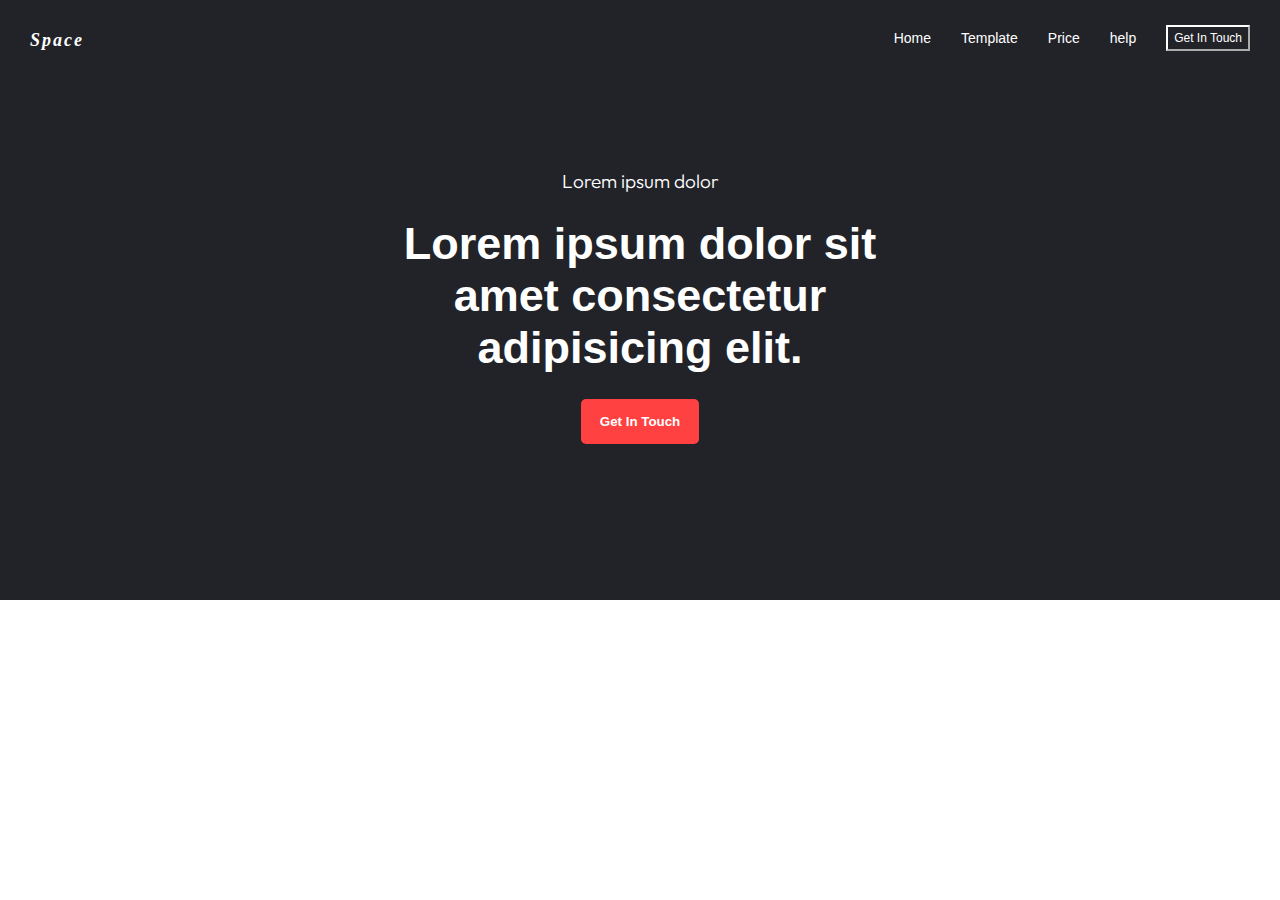
==== HTMl CSS Assingment 2/index.html @ c0932073 "hero-section" ====
<!DOCTYPE html>
<html lang="en">
<head>
    <meta charset="UTF-8">
    <meta name="viewport" content="width=device-width, initial-scale=1.0">
    <title>Home</title>
    <link rel="stylesheet" href="style.css">
    <style>
        @import url('https://fonts.googleapis.com/css2?family=Macondo&family=Martel+Sans:wght@200;300;400;600;700;800;900&family=Outfit:wght@100..900&family=Prata&display=swap');
        </style>
</head>
<body>
    
    <div class="main-container">
        <nav class="navbar">
            <div class="nav-left">Space</div>
            <div class="nav-items">
                <p>Home</p>
                <p>Template</p>
                <p>Price</p>
                <p>help</p>
                
                <button>Get In Touch</button>
            
            </div>
        </nav>
        <div class="hero-main">
            <div class="hero-sub">
            <p>Lorem ipsum dolor</p>
            <h1>Lorem ipsum dolor sit amet consectetur adipisicing elit.</h1>
            <button>Get In Touch</button>
        </div>
        </div>
    </div>

</body>
</html>
---- HTMl CSS Assingment 2/style.css ----
@import url('https://fonts.googleapis.com/css2?family=Macondo&family=Martel+Sans:wght@200;300;400;600;700;800;900&family=Outfit:wght@100..900&family=Prata&display=swap');


*{
    padding: 0;
    margin: 0%;
    box-sizing: border-box;
}
body{
    font-family: 'Outfit', sans-serif;
}
.main-container{
    width: 100%;
    height: 600px;
    background-color: #222329;
}
.navbar{
    display: flex;
    justify-content: space-between;
    padding: 30px 30px;
}
.nav-left{
    font-family: Martel Sans sans-serif;
    color: white;
    font-size: 18px;
    font-style:italic ;
    letter-spacing: 2px;
    font-weight: 600;
}
.nav-items{
    font-family: Arial, Helvetica, sans-serif;
    display: flex;
    gap: 30px;
}
.nav-items p{
    color: #fff;
    font-size: 14px;
    cursor: pointer;
}
.nav-items button{
    padding: 1px 6px;
    margin-top: -5px;
    font-size: 12px;
    background-color: #222329;
    border-color: white;
    color: white;
    cursor: pointer;
}

.hero-main{
    display: flex;
    justify-content: center;
    align-items: center;
    height: 75%;
}
.hero-sub{
    width: 40%;
    display: flex;
    flex-direction: column;
    gap: 25px;
    text-align: center;
}

.hero-sub p{
    color: white;
    font-size: 19px;
    font-weight: 300;
}
.hero-sub h1{
    color: #fff;
    font-family: Arial, Helvetica, sans-serif;
    font-size: 45px;
}
.hero-sub button{
    width: 23%;
    padding: 15px 0px;
    align-self: center;
    background-color: #ff4141;
    border: none;
    border-radius: 5px;
    color: white;
    font-weight: 600;
    cursor: pointer;
}
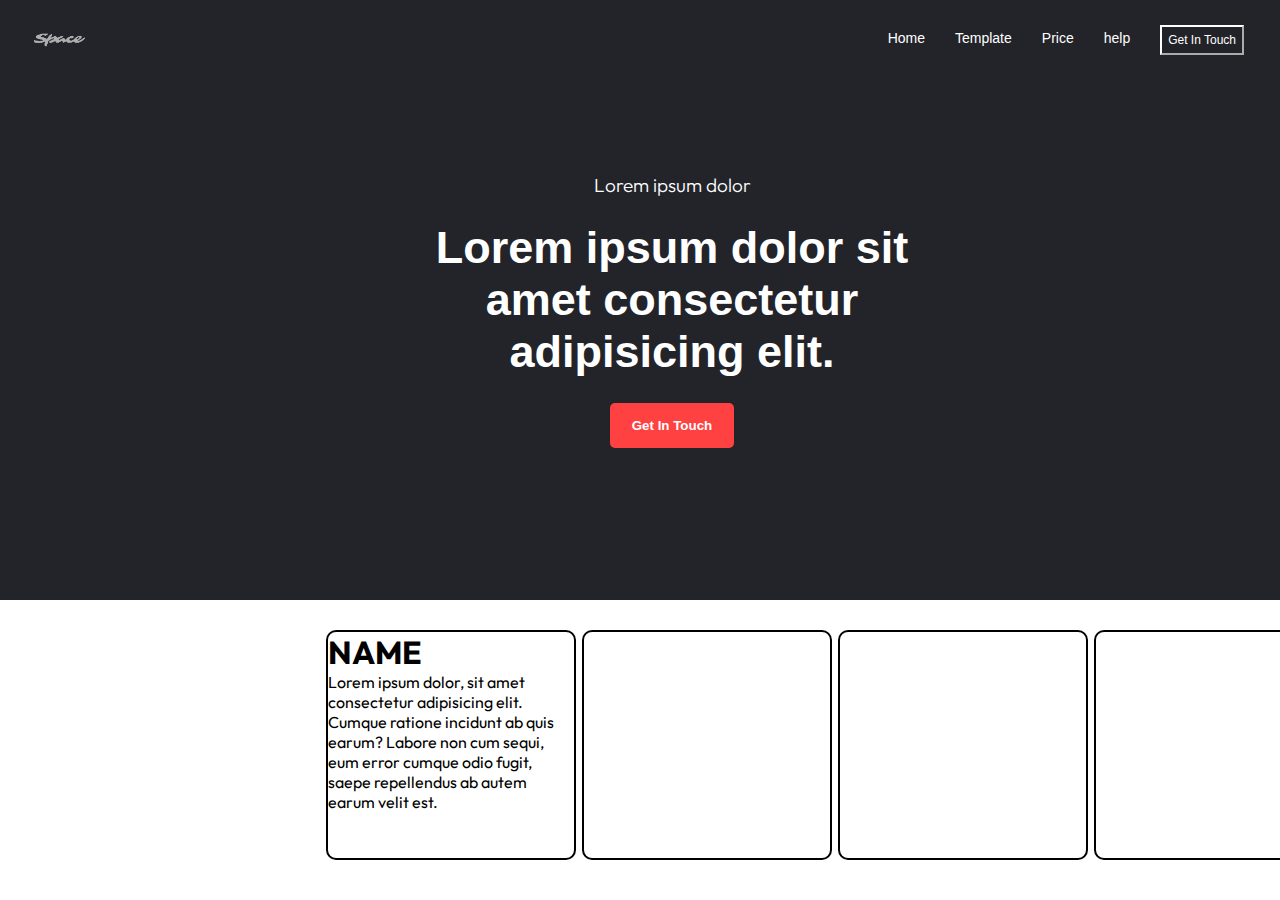
==== commit 7678a711: "hero-section" ====
--- a/HTMl CSS Assingment 2/index.html
+++ b/HTMl CSS Assingment 2/index.html
@@ -13,7 +13,7 @@
     
     <div class="main-container">
         <nav class="navbar">
-            <div class="nav-left">Space</div>
+            <div class="nav-left"><img src="./assests/Dark.png" alt="" height="80px" ></div>
             <div class="nav-items">
                 <p>Home</p>
                 <p>Template</p>
@@ -32,6 +32,14 @@
         </div>
         </div>
     </div>
-
+   <div class="main-card">
+    <div class="cards card-1">
+        <h1>NAME</h1>
+        <p>Lorem ipsum dolor, sit amet consectetur adipisicing elit. Cumque ratione incidunt ab quis earum? Labore non cum sequi, eum error cumque odio fugit, saepe repellendus ab autem earum velit est.</p>
+    </div>
+    <div class="cards card-2"></div>
+    <div class="cards card-3"></div>
+    <div class="cards card-4"></div>
+  </div>  
 </body>
 </html>--- a/HTMl CSS Assingment 2/style.css
+++ b/HTMl CSS Assingment 2/style.css
@@ -7,18 +7,27 @@
     margin: 0%;
     box-sizing: border-box;
 }
+
+:root{
+    --primary-color: #0e6fff;
+    --secondary-color: #ffc928;
+    --dark-color:#23242a;
+    --pastel-color:#d1dce5;
+    --light-color:#ffffff;
+
+}
+
 body{
     font-family: 'Outfit', sans-serif;
 }
 .main-container{
-    width: 100%;
+    width: 105%;
     height: 600px;
-    background-color: #222329;
+    background-color: var(--dark-color);
 }
 .navbar{
     display: flex;
     justify-content: space-between;
-    padding: 30px 30px;
 }
 .nav-left{
     font-family: Martel Sans sans-serif;
@@ -29,6 +38,7 @@
     font-weight: 600;
 }
 .nav-items{
+    padding: 30px 100px;
     font-family: Arial, Helvetica, sans-serif;
     display: flex;
     gap: 30px;
@@ -82,4 +92,46 @@
     color: white;
     font-weight: 600;
     cursor: pointer;
+}
+
+.main-card{
+    /* display: flex; */
+    /* justify-content: end; */
+    /* gap: 30px; */
+}
+
+.cards{
+
+
+    width: 250px;
+    height: 230px;
+    background-color: var(--light-color);
+    border: 2px solid black;
+    border-radius: 10px;
+}
+.card-1{
+    position: absolute;
+    top: 70%;
+    right: 55%;
+}
+.card-2{
+    position: absolute;
+    top: 70%;
+    right: 35%;
+}
+.card-3{
+    position: absolute;
+    top: 70%;
+    right: 15%;
+}
+.card-4{
+    position: absolute;
+    top: 70%;
+    right: -5%;
+}
+
+@media screen and (max-width: 1261px) {
+.card-1{
+    position: relative;
+}
 }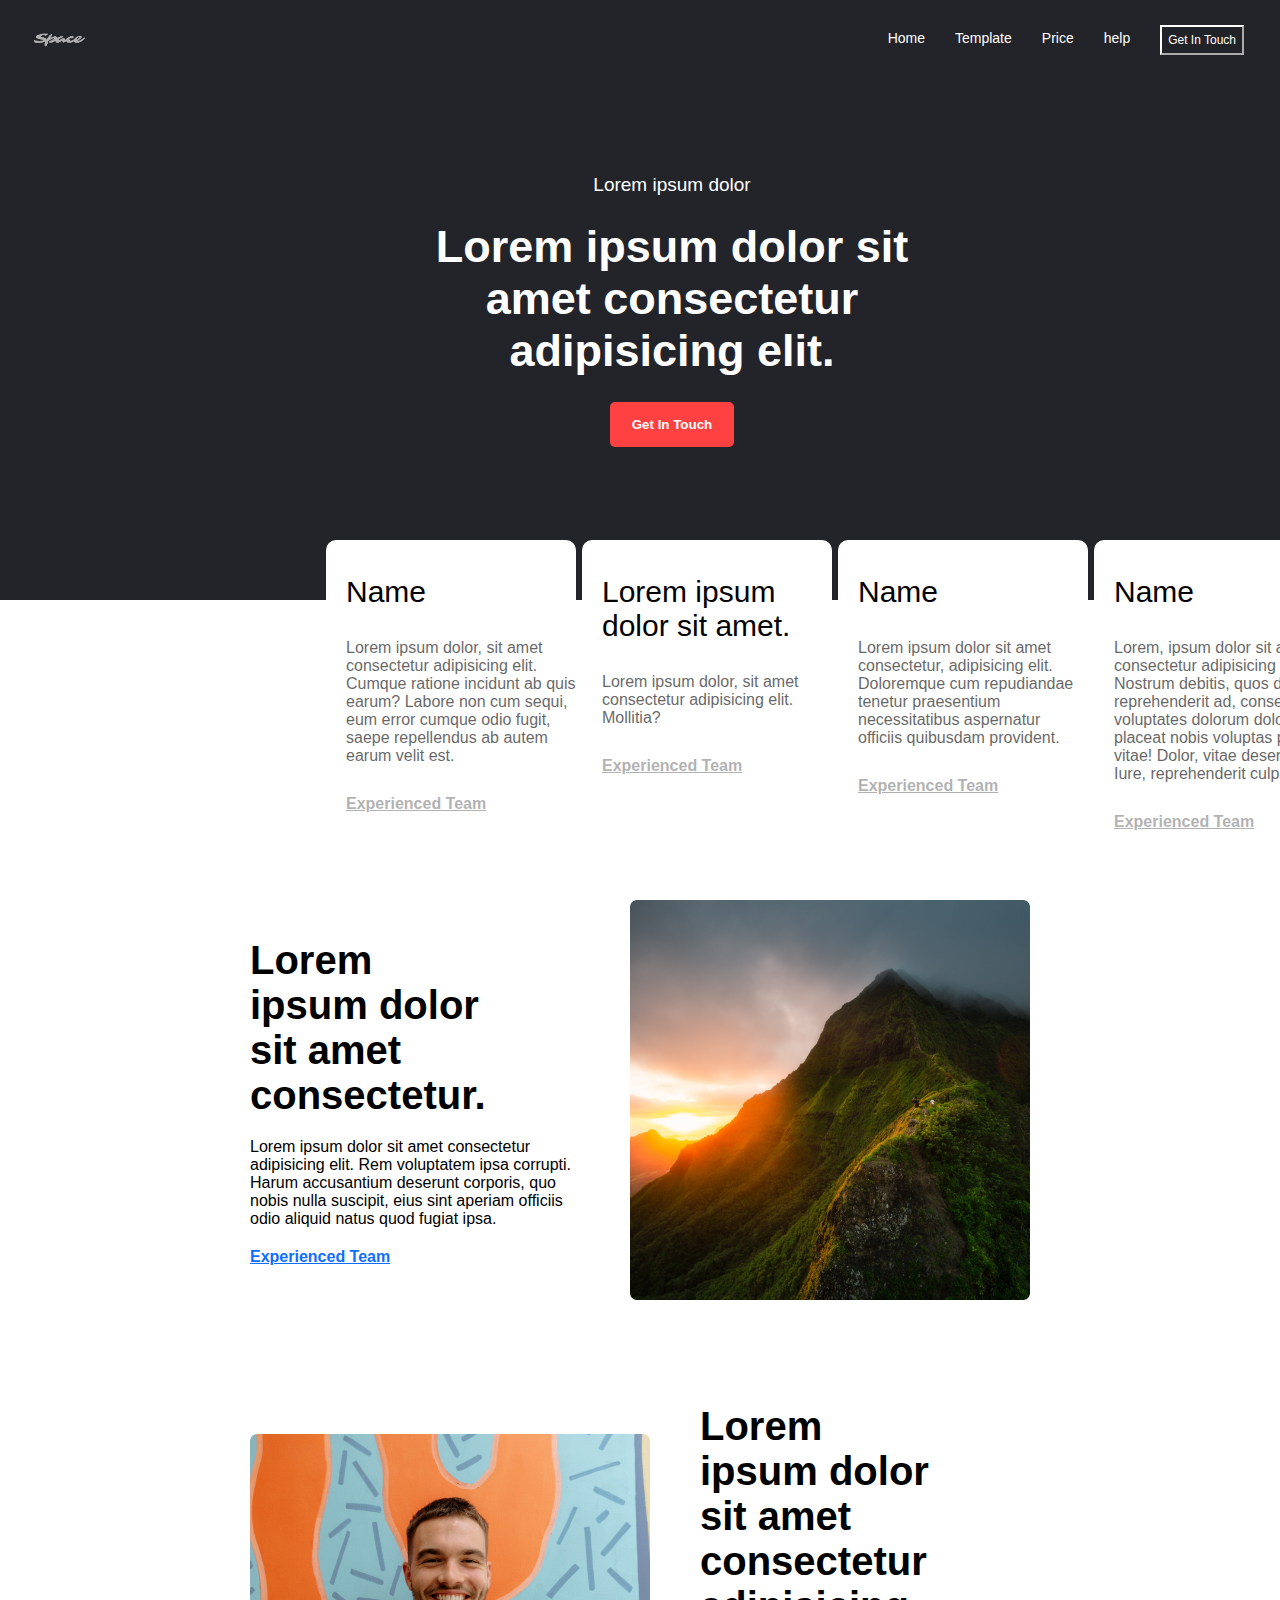
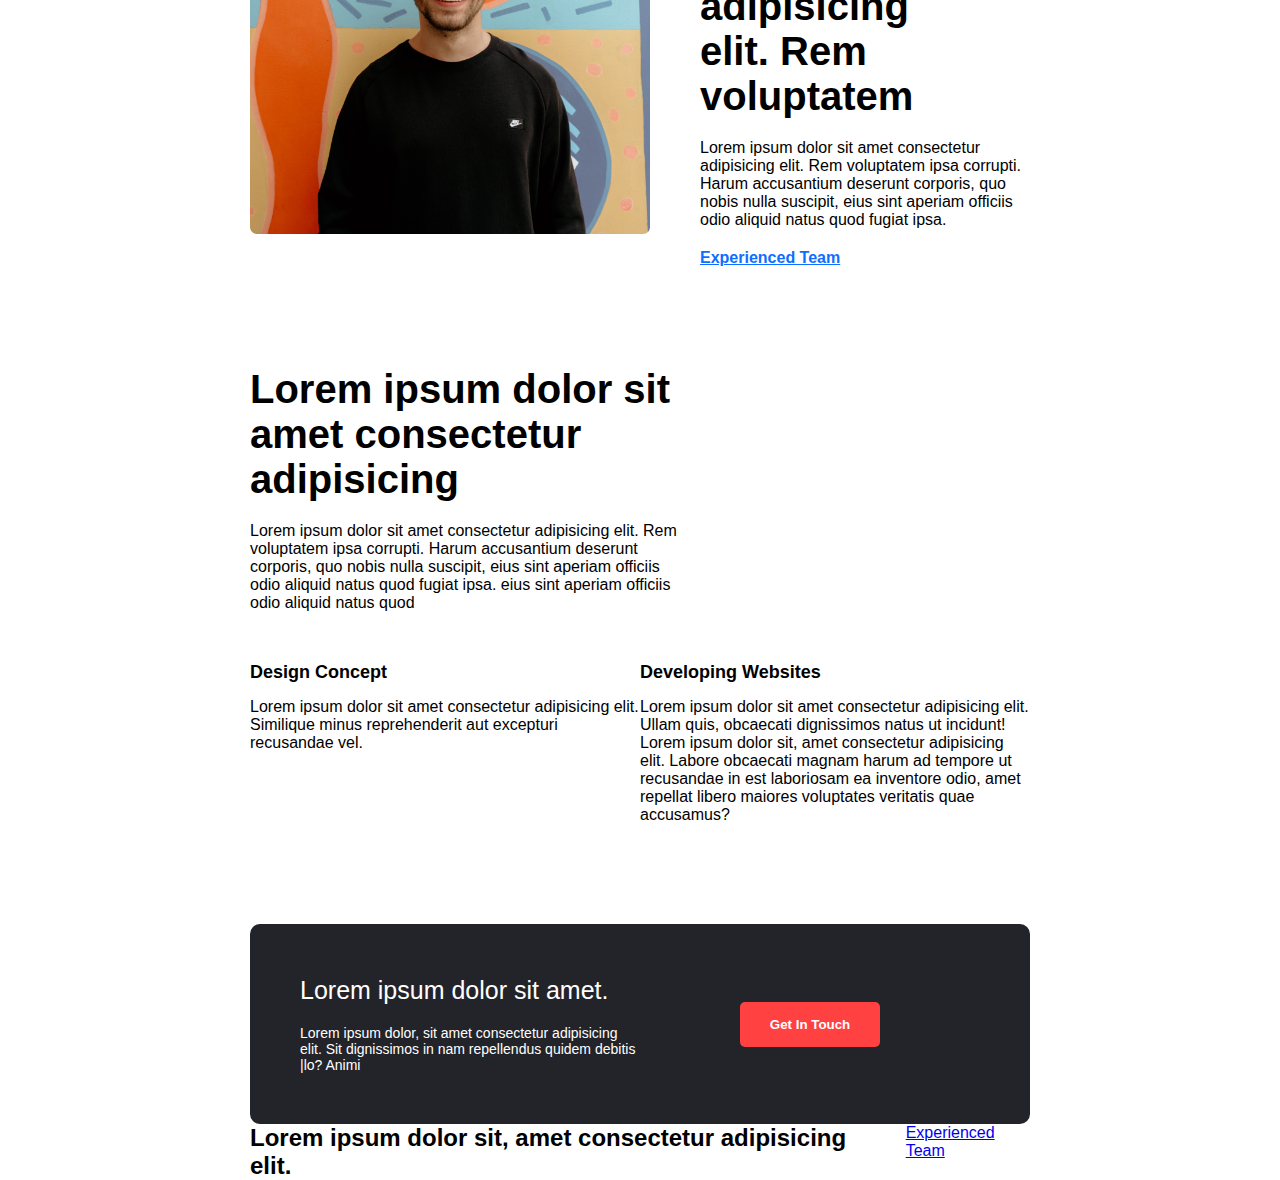
==== commit 9a57b3e2: "html css assingment 2" ====
--- a/HTMl CSS Assingment 2/index.html
+++ b/HTMl CSS Assingment 2/index.html
@@ -34,12 +34,83 @@
     </div>
    <div class="main-card">
     <div class="cards card-1">
-        <h1>NAME</h1>
+        <h2>Name</h2>
         <p>Lorem ipsum dolor, sit amet consectetur adipisicing elit. Cumque ratione incidunt ab quis earum? Labore non cum sequi, eum error cumque odio fugit, saepe repellendus ab autem earum velit est.</p>
+        <a href="#">Experienced Team</a>
     </div>
-    <div class="cards card-2"></div>
-    <div class="cards card-3"></div>
-    <div class="cards card-4"></div>
-  </div>  
+    <div class="cards card-2">
+        <h2>Lorem ipsum dolor sit amet.</h2>
+        <p>Lorem ipsum dolor, sit amet consectetur adipisicing elit. Mollitia?</p>
+        <a href="#">Experienced Team</a>
+    </div>
+    <div class="cards card-3">
+        <h2>Name</h2>
+        <p>Lorem ipsum dolor sit amet consectetur, adipisicing elit. Doloremque cum repudiandae tenetur praesentium necessitatibus aspernatur officiis quibusdam provident.</p>
+        <a href="#">Experienced Team</a>
+    </div>
+    <div class="cards card-4">
+        <h2>Name</h2>
+        <p>Lorem, ipsum dolor sit amet consectetur adipisicing elit. Nostrum debitis, quos ducimus reprehenderit ad, consequatur, voluptates dolorum dolor beatae placeat nobis voluptas porro vitae! Dolor, vitae deserunt! Iure, reprehenderit culpa.</p>
+        <a href="#">Experienced Team</a>
+    </div>
+</div>  
+
+<div class="mountain-sec">
+    <div class="mountain-left">
+        <h2>Lorem ipsum dolor sit amet consectetur.</h2>
+        <p>Lorem ipsum dolor sit amet consectetur adipisicing elit. Rem voluptatem ipsa corrupti. Harum accusantium deserunt corporis, quo nobis nulla suscipit, eius sint aperiam officiis odio aliquid natus quod fugiat ipsa.</p>
+        <a href="#">Experienced Team</a>
+        
+    </div>
+    <div class="mountain-right">
+        <img src="./assests/mountain.png" alt="" height="400px" width="400px">
+    </div>
+  </div>
+<div class="profile-sec">
+    <div class="profile-left">
+        <img src="./assests/men in black.png" alt="" height="400px" width="400px">
+        
+    </div>
+    <div class="profile-right">
+        <h2>Lorem ipsum dolor sit amet consectetur adipisicing elit. Rem voluptatem</h2>
+        <p>Lorem ipsum dolor sit amet consectetur adipisicing elit. Rem voluptatem ipsa corrupti. Harum accusantium deserunt corporis, quo nobis nulla suscipit, eius sint aperiam officiis odio aliquid natus quod fugiat ipsa.</p>
+        <a href="#">Experienced Team</a>
+    </div>
+  </div>
+<div class="text-sec">
+    <div class="text-left">
+        <h2>Lorem ipsum dolor sit amet consectetur adipisicing </h2>
+        <p>Lorem ipsum dolor sit amet consectetur adipisicing elit. Rem voluptatem ipsa corrupti. Harum accusantium deserunt corporis, quo nobis nulla suscipit, eius sint aperiam officiis odio aliquid natus quod fugiat ipsa. eius sint aperiam officiis odio aliquid natus quod</p>
+        
+    </div>
+    <div class="text-right">
+    </div>
+  </div>
+  <div class="design-sec">
+    <div class="design-left">
+        <h4>Design Concept</h4>
+        <p>Lorem ipsum dolor sit amet consectetur adipisicing elit. Similique minus reprehenderit aut excepturi recusandae vel.</p>
+
+    </div>
+    <div class="design-right">
+        <h4>Developing Websites</h4>
+        <p>Lorem ipsum dolor sit amet consectetur adipisicing elit. Ullam quis, obcaecati dignissimos natus ut incidunt! Lorem ipsum dolor sit, amet consectetur adipisicing elit. Labore obcaecati magnam harum ad tempore ut recusandae in est laboriosam ea inventore odio, amet repellat libero maiores voluptates veritatis quae accusamus?</p>
+    </div>
+  </div>
+  <div class="color-box">
+    <div class="sub-color">
+    <div class="color-left">
+        <h3>Lorem ipsum dolor sit amet.</h3>
+        <p>Lorem ipsum dolor, sit amet consectetur adipisicing elit. Sit dignissimos in nam repellendus quidem debitis |lo? Animi </p>
+    </div>
+    <div class="color-right">
+        <button>Get In Touch</button>
+    </div>
+</div>
+  </div>
+  <div class="after-box">
+    <h2>Lorem ipsum dolor sit, amet consectetur adipisicing elit.</h2>
+    <a href="#">Experienced Team</a>
+  </div>
 </body>
 </html>--- a/HTMl CSS Assingment 2/style.css
+++ b/HTMl CSS Assingment 2/style.css
@@ -9,16 +9,17 @@
 }
 
 :root{
-    --primary-color: #0e6fff;
+    --primary-color: #0e6eff;
     --secondary-color: #ffc928;
     --dark-color:#23242a;
     --pastel-color:#d1dce5;
     --light-color:#ffffff;
+    
 
 }
 
 body{
-    font-family: 'Outfit', sans-serif;
+    font-family: 'arial', sans-serif;
 }
 .main-container{
     width: 105%;
@@ -95,43 +96,207 @@
 }
 
 .main-card{
-    /* display: flex; */
-    /* justify-content: end; */
-    /* gap: 30px; */
+    height: 300px;
+
+    position: relative;
 }
 
 .cards{
 
-
+    display: flex;
+    flex-direction: column;
+    gap: 20px;
     width: 250px;
-    height: 230px;
+    height: 330px;
     background-color: var(--light-color);
-    border: 2px solid black;
     border-radius: 10px;
+}
+.cards h2{
+    font-size: 30px;
+    font-weight: 500;
+    padding: 35px 0 0 20px;
+}
+.cards p{
+    opacity: 0.6;
+    padding: 10px 0 0 20px;
+}
+.cards a{
+    padding: 10px 0 0 20px;
+    color:black;
+    opacity: 0.3;
+    font-weight: bold;
+
+}
+.cards a:hover{
+    color: var(--primary-color);
+    opacity: 1;
 }
 .card-1{
     position: absolute;
-    top: 70%;
+    top: -20%;
     right: 55%;
 }
 .card-2{
     position: absolute;
-    top: 70%;
+    top: -20%;
     right: 35%;
 }
 .card-3{
     position: absolute;
-    top: 70%;
+    top: -20%;
     right: 15%;
 }
 .card-4{
     position: absolute;
-    top: 70%;
+    top: -20%;
     right: -5%;
 }
 
-@media screen and (max-width: 1261px) {
-.card-1{
-    position: relative;
-}
+.mountain-sec{
+    display: flex;
+    /* justify-content: space-between; */
+    gap: 50px;
+    padding: 0px 250px;
+    align-items: center;
+}
+
+.mountain-left{
+    display: flex;
+    flex-direction: column;
+    gap: 20px;
+    /* width: 30%; */
+}
+.mountain-left h2{
+    font-size: 40px;
+    width: 75%;
+}
+.mountain-left a{
+    color: var(--primary-color);
+    font-weight: bold;
+}
+
+/* Profile Section */
+
+.profile-sec{
+    display: flex;
+    /* justify-content: space-between; */
+    padding: 0px 250px;
+    align-items: center;
+    gap: 50px;
+    margin-top: 100px;
+}
+.profile-right{
+    display: flex;
+    flex-direction: column;
+    gap: 20px;
+}
+.profile-right h2{
+
+    font-size: 40px;
+    width: 75%;
+}
+.profile-right a{
+    color: var(--primary-color);
+    font-weight: bold;
+}
+
+/* Text Section */
+
+.text-sec{
+    display: flex;
+    padding: 0px 250px;
+    align-items: center;
+    gap: 50px;
+    margin-top: 100px;
+    
+}
+.text-left{
+    width: 60%;
+    display: flex;
+    flex-direction: column;
+    gap: 20px;
+}
+.text-left h2{
+    font-size: 40px;
+    /* width: 75%; */
+    
+}
+.text-right{
+    width: 40%;
+}
+.design-sec{
+    display: flex;
+    /* justify-content: center; */
+    padding: 0px 250px;
+    margin-top: 50px;
+    
+}
+.design-sec h4{
+    font-size: 18px;
+    font-weight: 600;
+}
+.design-left{
+    display: flex;
+    flex-direction: column;
+    gap: 15px;
+    width: 50%;
+}
+.design-right{
+    display: flex;
+    flex-direction: column;
+    gap: 15px;
+    width: 50%;
+}
+
+/* color box section */
+
+.color-box{
+    height: 200px;
+    padding: 0px 250px;
+    margin-top: 100px;
+    
+}
+.sub-color{
+    display: flex;
+    justify-content: center;
+    align-items: center;
+    height: 100%;
+    background-color: var(--dark-color);
+    border-radius: 10px;
+    padding: 0px 50px;
+}
+.color-left{
+    display: flex;
+    flex-direction: column;
+    gap: 20px;
+    width: 50%;
+    color: var(--light-color);
+}
+.color-left h3{
+    
+    font-size: 25px;
+    font-weight: 400;
+}
+.color-left p{
+    font-size: 14px;
+}
+.color-right{
+    display: flex;
+    justify-content: center;
+    width: 50%;
+}
+.color-right button{
+    padding: 15px 30px;
+    /* align-self: center; */
+    background-color: #ff4141;
+    border: none;
+    border-radius: 5px;
+    color: white;
+    font-weight: 600;
+    cursor: pointer;
+}
+.after-box{
+    padding: 0px 250px;
+    display: flex;
+    gap: 50px;
 }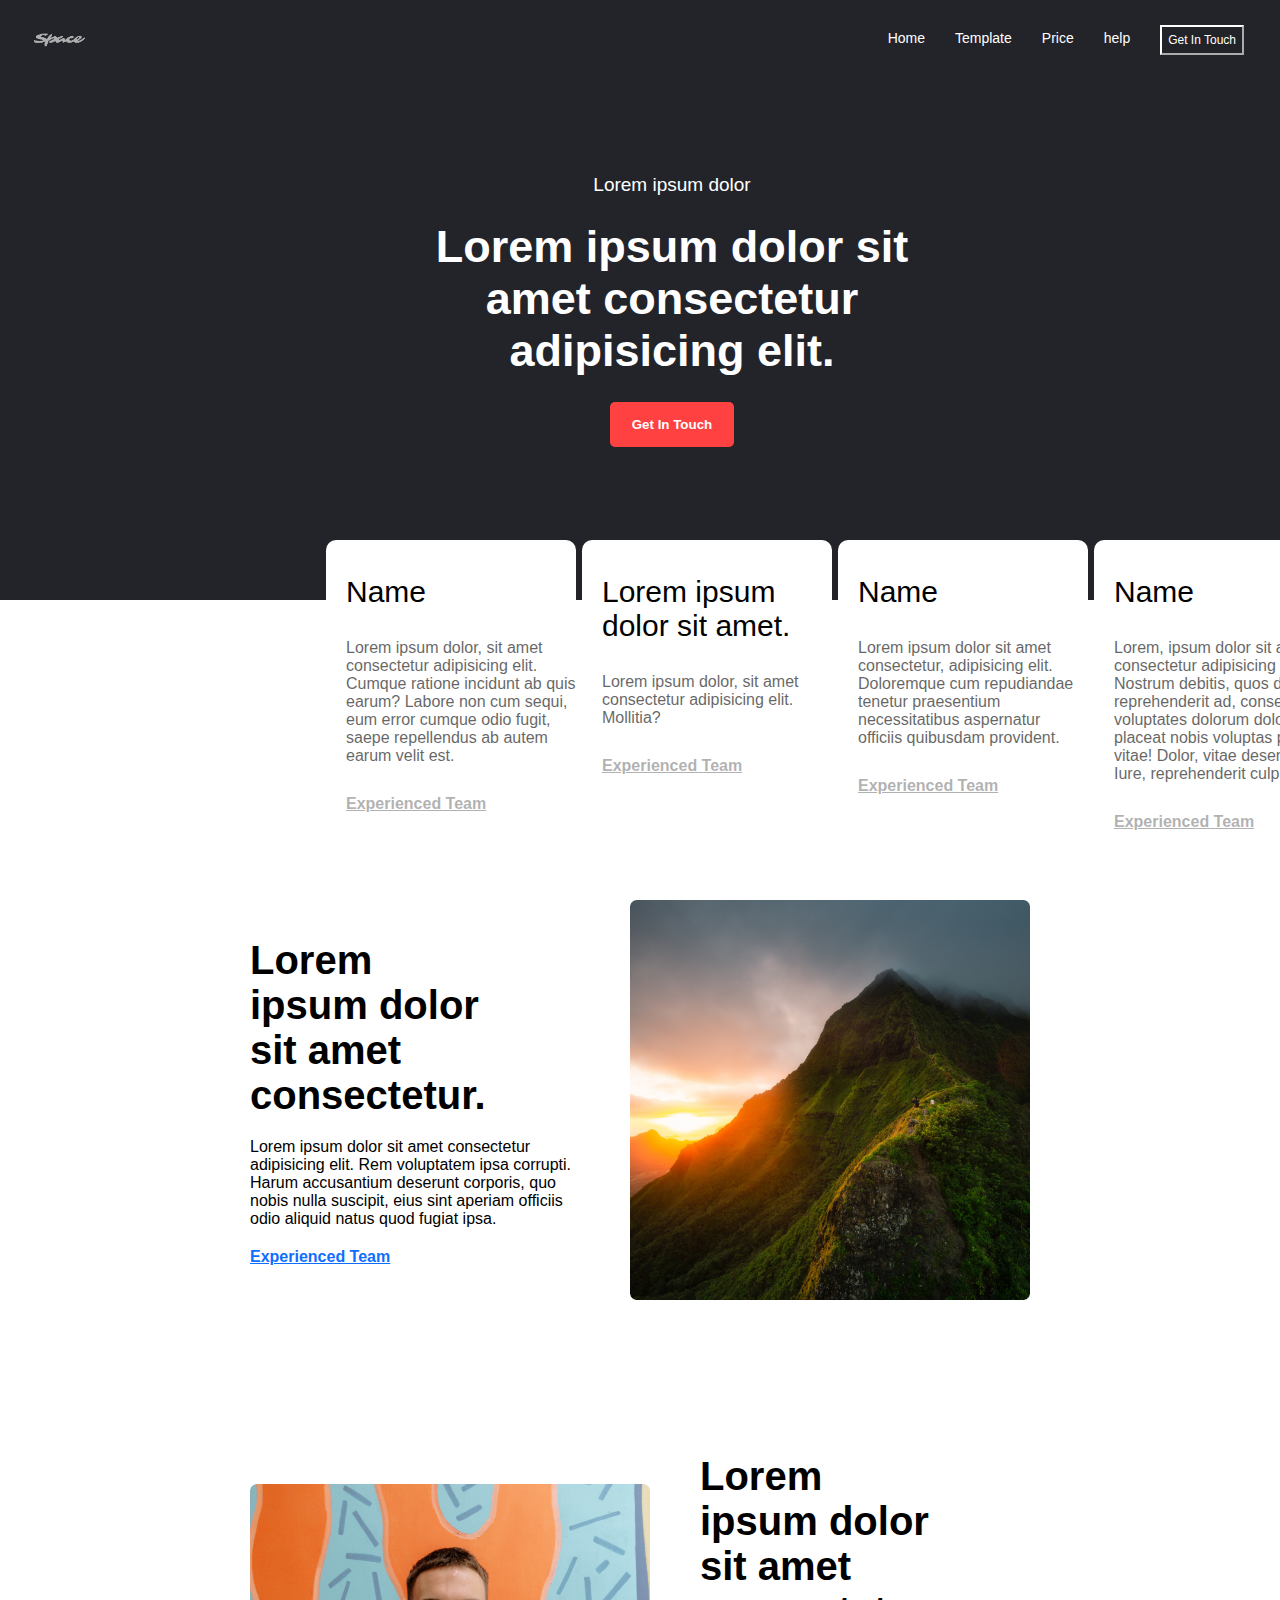
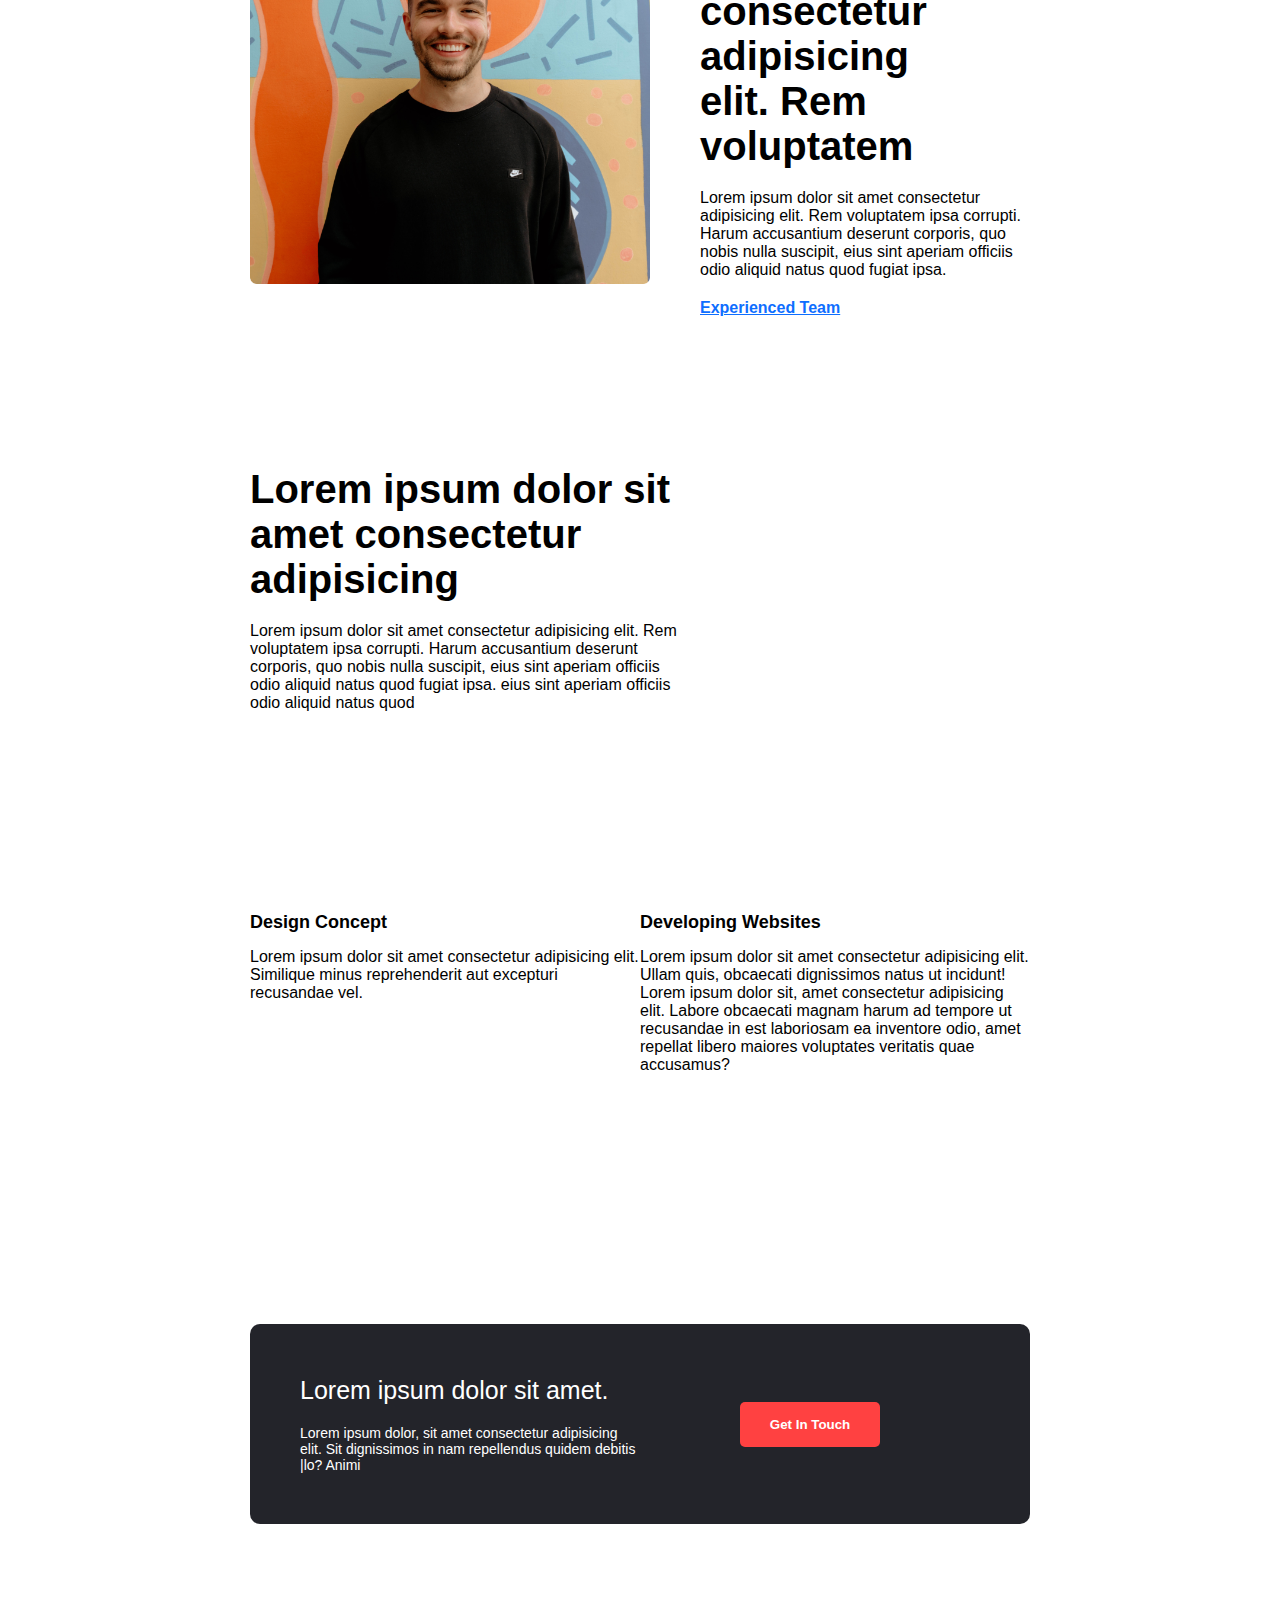
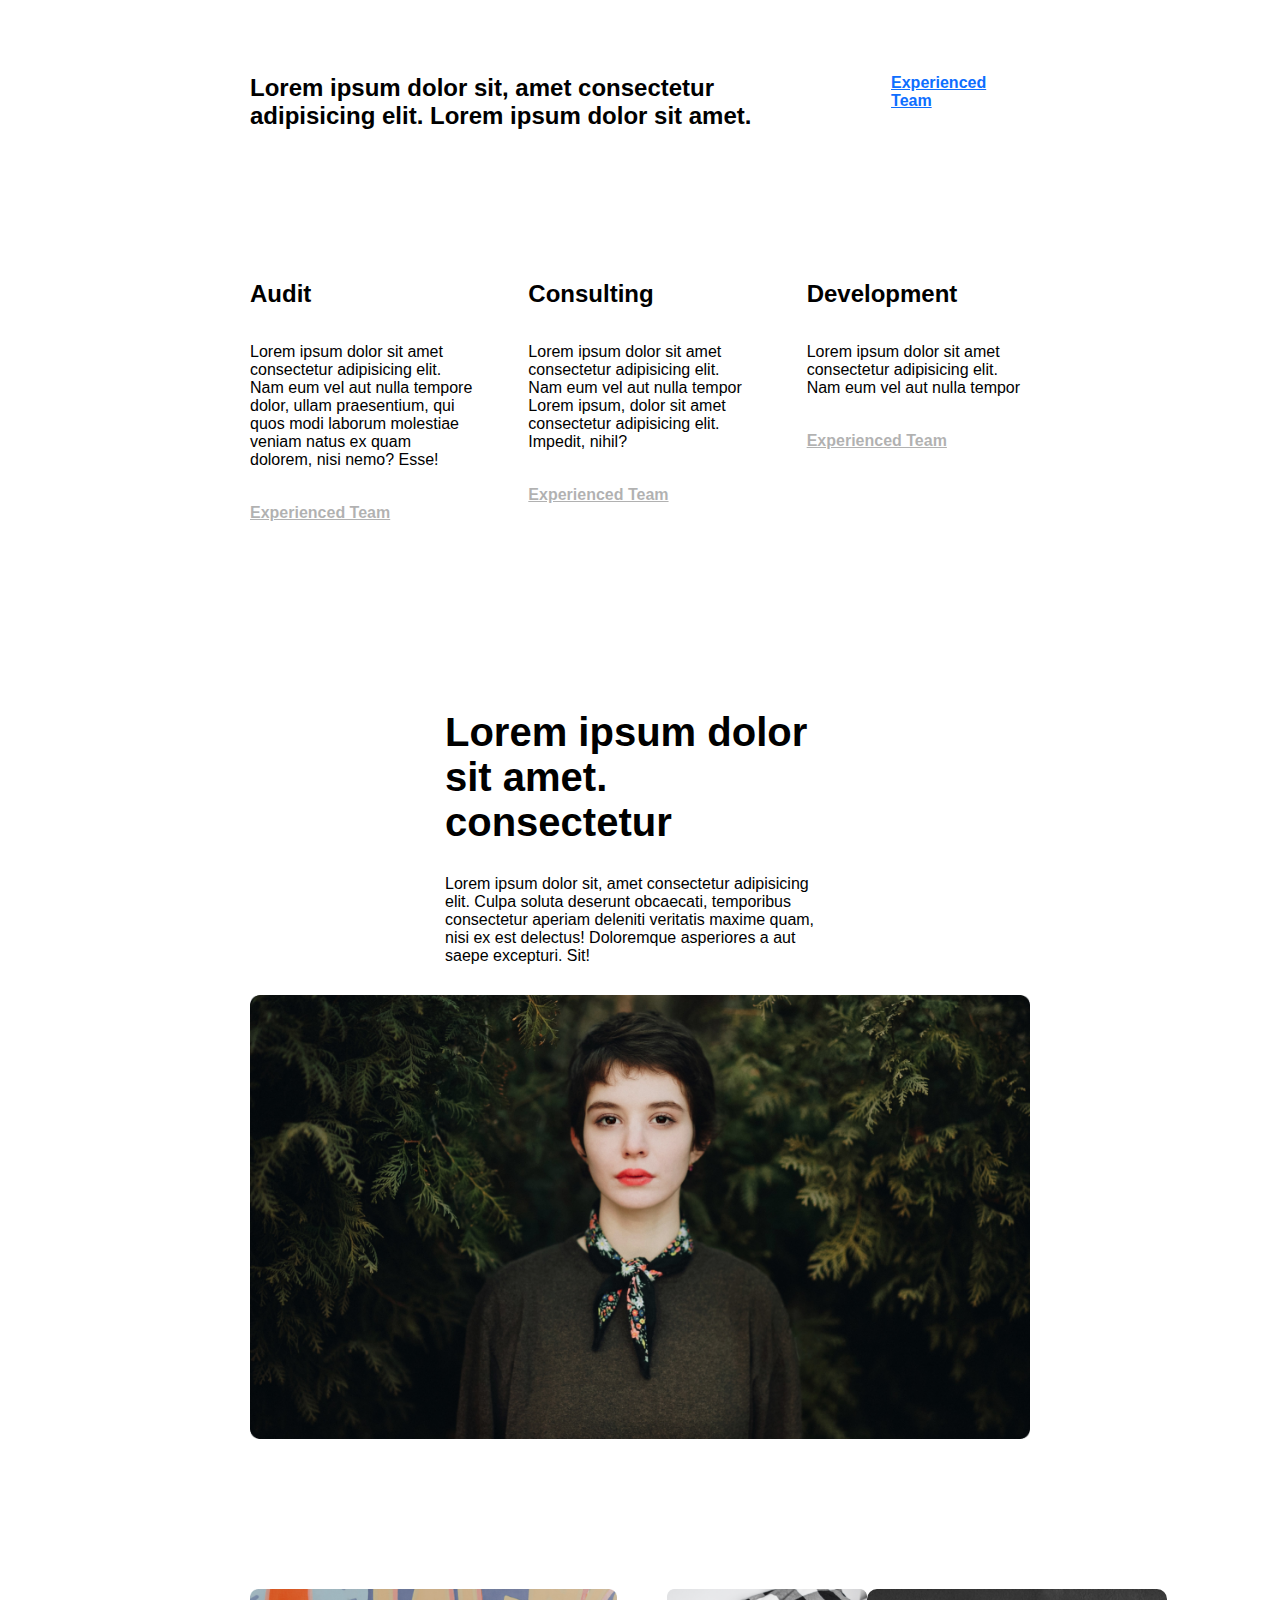
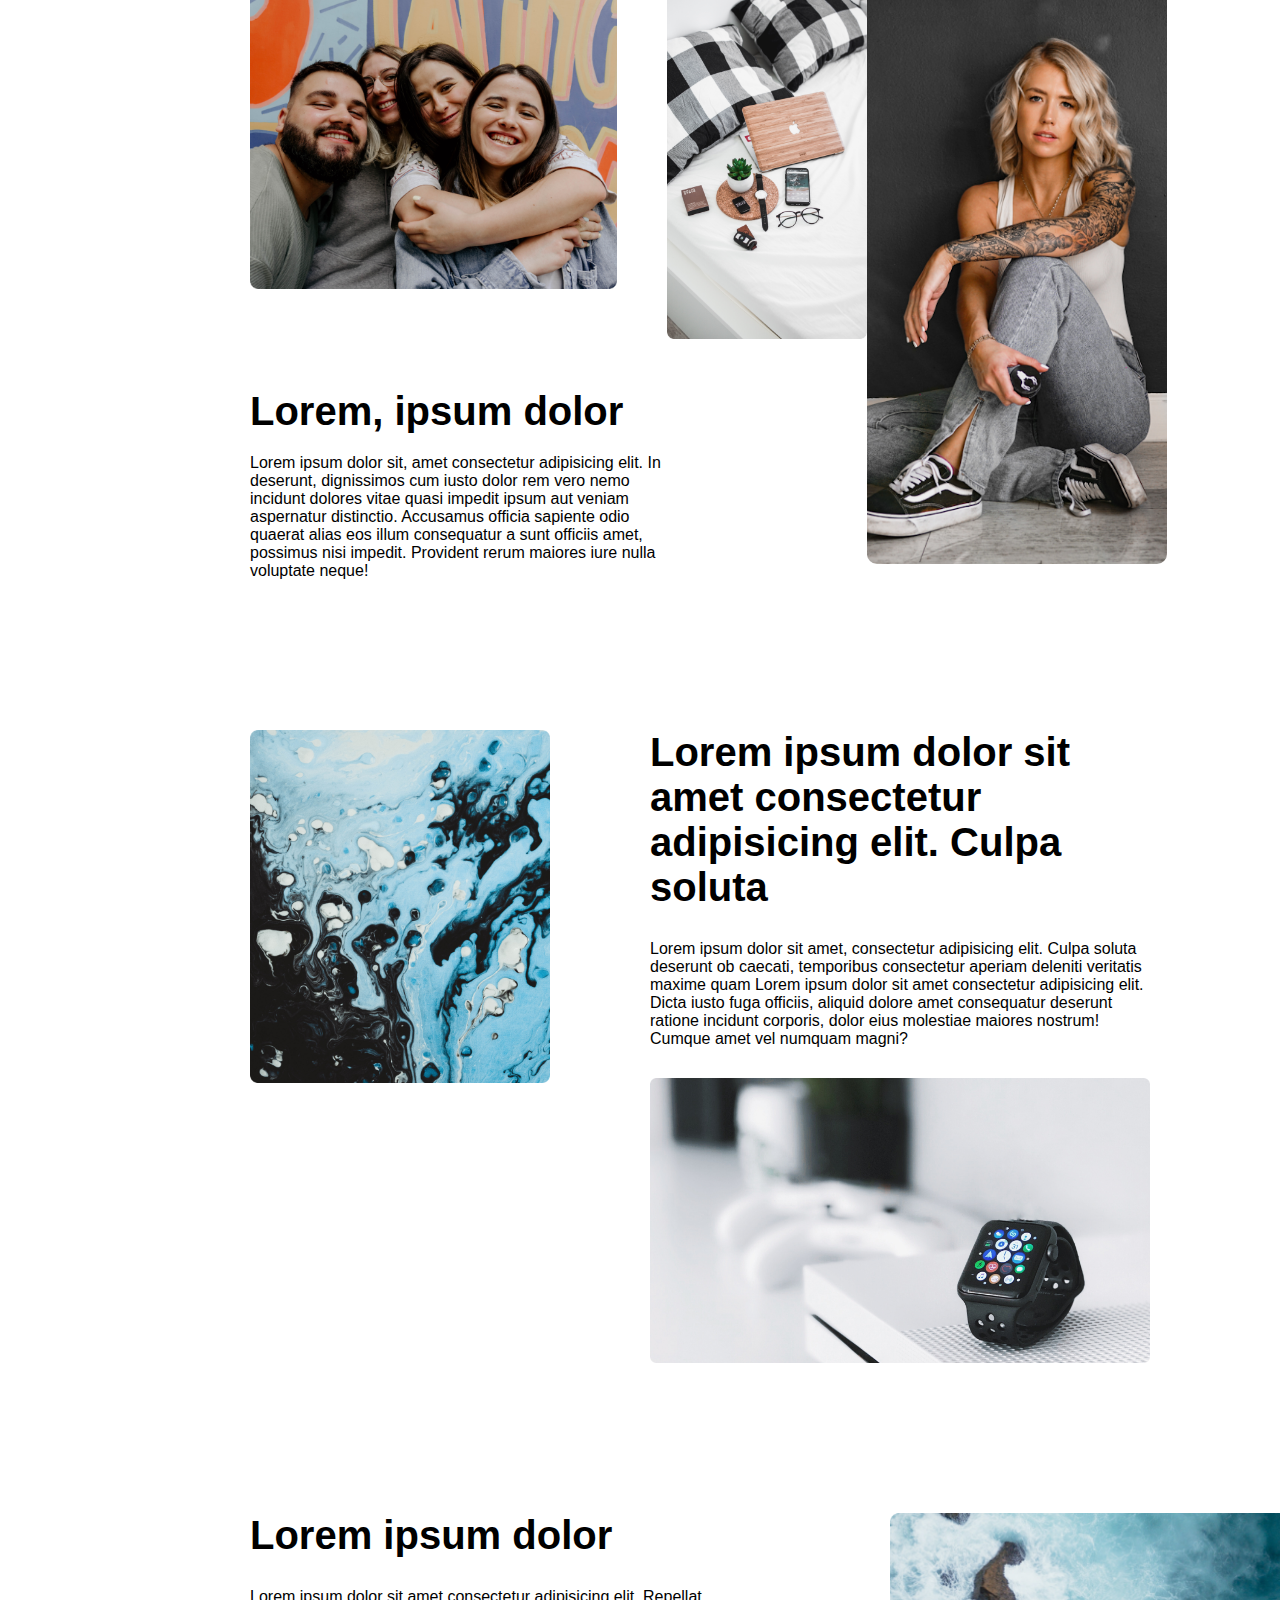
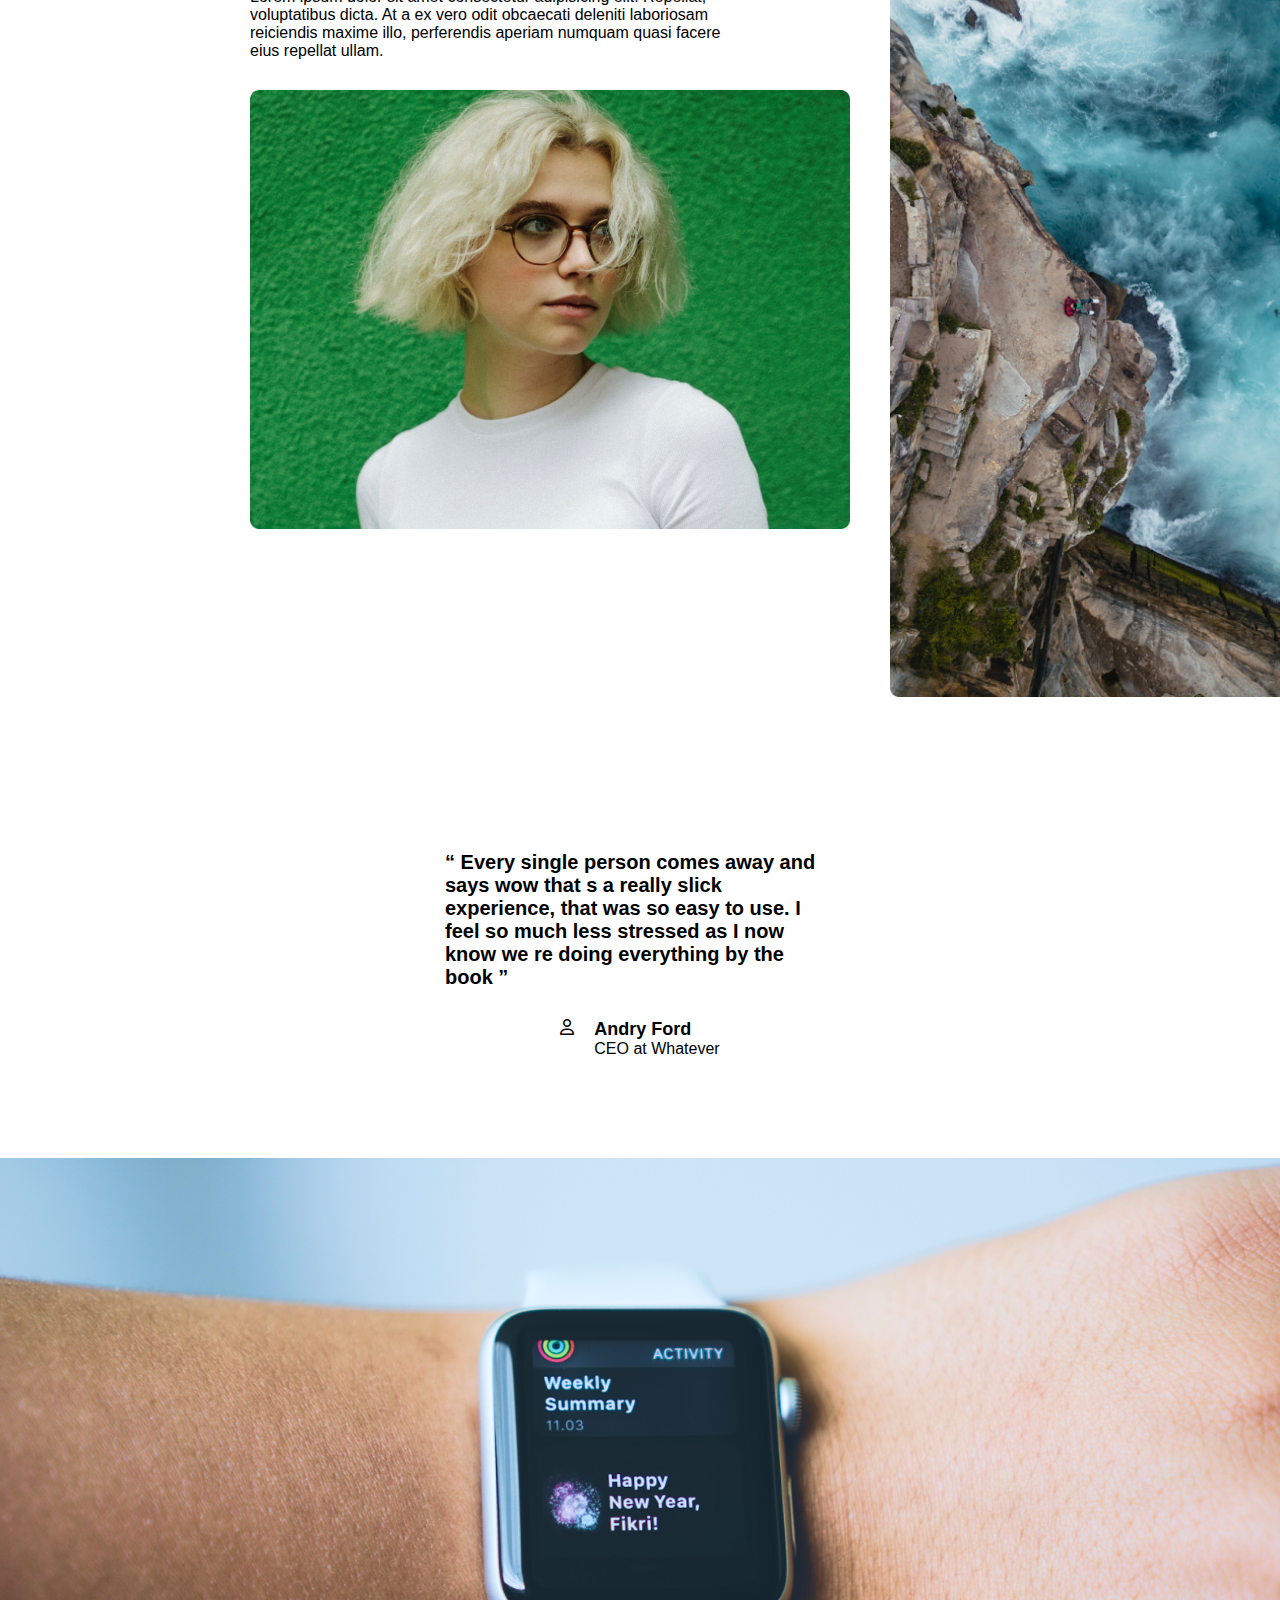
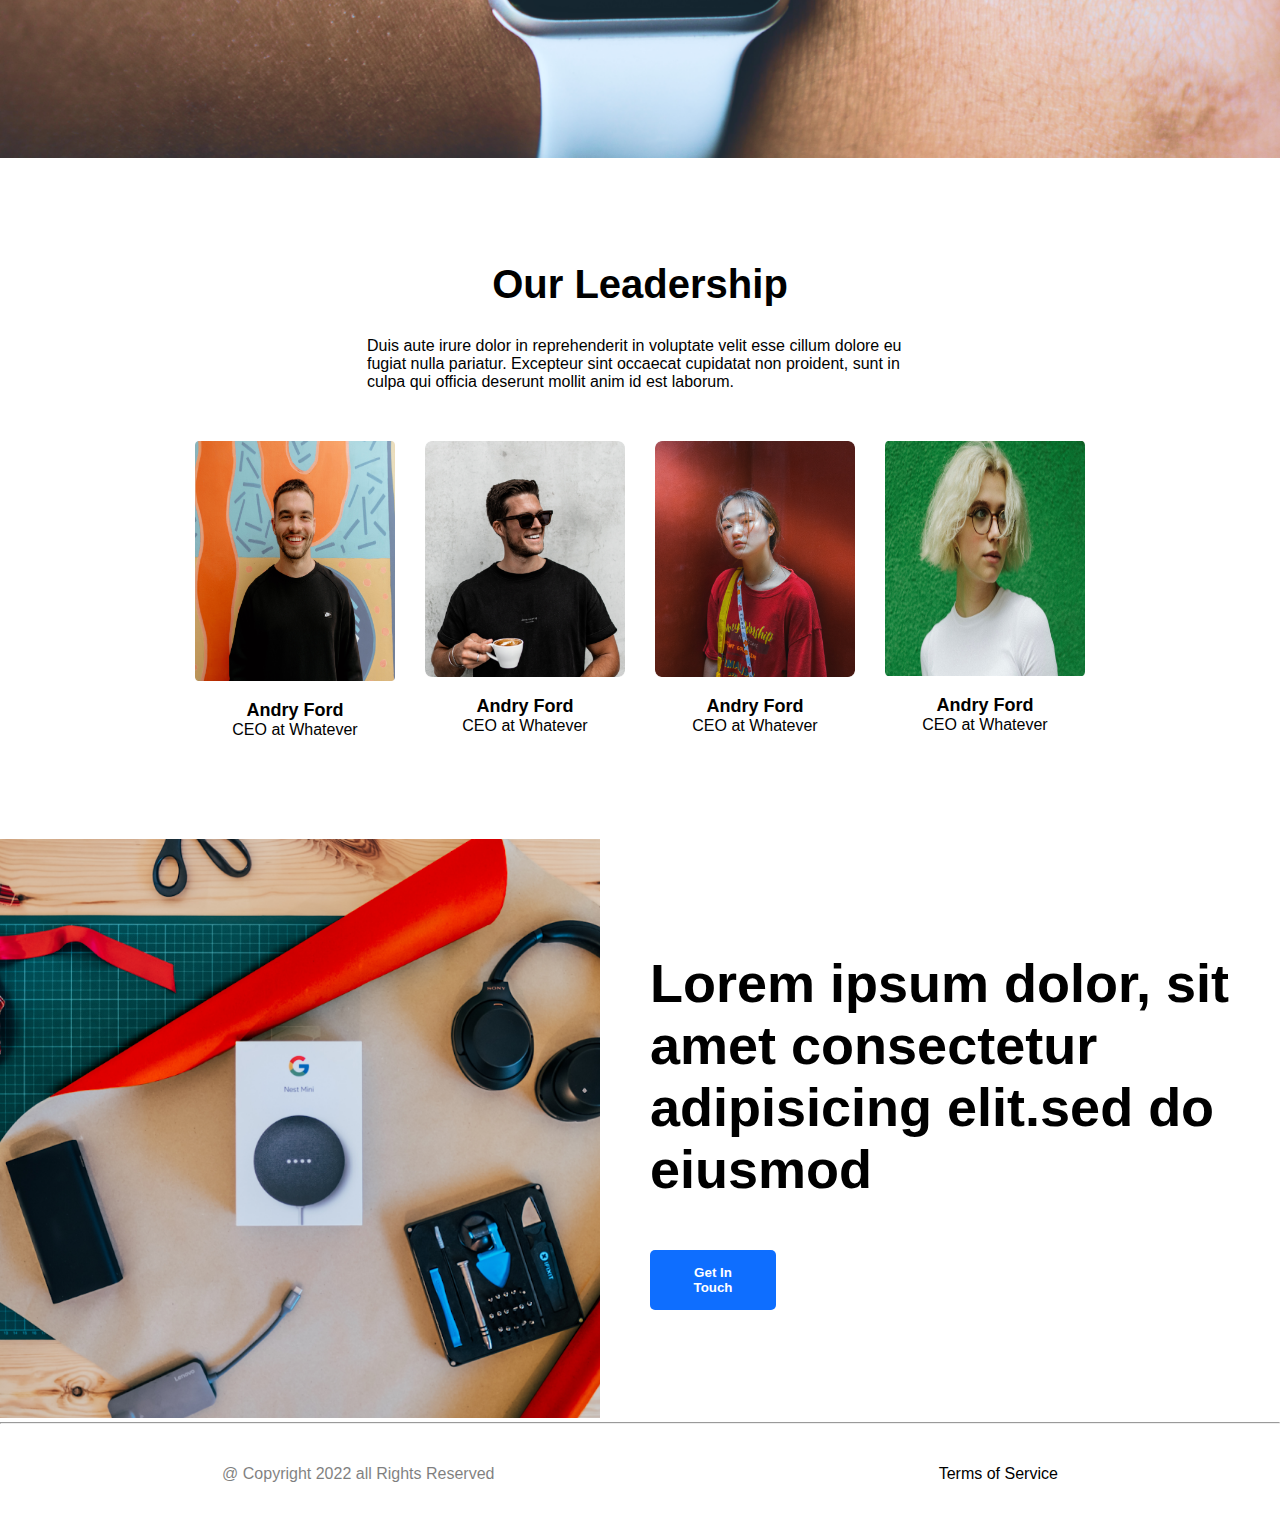
==== commit 54d777c0: "complete" ====
--- a/HTMl CSS Assingment 2/index.html
+++ b/HTMl CSS Assingment 2/index.html
@@ -5,9 +5,8 @@
     <meta name="viewport" content="width=device-width, initial-scale=1.0">
     <title>Home</title>
     <link rel="stylesheet" href="style.css">
-    <style>
-        @import url('https://fonts.googleapis.com/css2?family=Macondo&family=Martel+Sans:wght@200;300;400;600;700;800;900&family=Outfit:wght@100..900&family=Prata&display=swap');
-        </style>
+
+        <link rel="stylesheet" href="https://cdnjs.cloudflare.com/ajax/libs/font-awesome/6.7.2/css/all.min.css" integrity="sha512-Evv84Mr4kqVGRNSgIGL/F/aIDqQb7xQ2vcrdIwxfjThSH8CSR7PBEakCr51Ck+w+/U6swU2Im1vVX0SVk9ABhg==" crossorigin="anonymous" referrerpolicy="no-referrer" />
 </head>
 <body>
     
@@ -53,8 +52,8 @@
         <p>Lorem, ipsum dolor sit amet consectetur adipisicing elit. Nostrum debitis, quos ducimus reprehenderit ad, consequatur, voluptates dolorum dolor beatae placeat nobis voluptas porro vitae! Dolor, vitae deserunt! Iure, reprehenderit culpa.</p>
         <a href="#">Experienced Team</a>
     </div>
-</div>  
-
+</div>      
+    <div class="sections">
 <div class="mountain-sec">
     <div class="mountain-left">
         <h2>Lorem ipsum dolor sit amet consectetur.</h2>
@@ -109,8 +108,153 @@
 </div>
   </div>
   <div class="after-box">
-    <h2>Lorem ipsum dolor sit, amet consectetur adipisicing elit.</h2>
+    <h2>Lorem ipsum dolor sit, amet consectetur adipisicing elit. Lorem ipsum dolor sit amet.</h2>
     <a href="#">Experienced Team</a>
-  </div>
+</div>
+<div class="three-col-main">
+    <div class="col-1">
+        <h2>Audit</h2>
+        <p>Lorem ipsum dolor sit amet consectetur adipisicing elit. Nam eum vel aut nulla tempore dolor, ullam praesentium, qui quos modi laborum molestiae veniam natus ex quam dolorem, nisi nemo? Esse!</p>
+        <a href="#">Experienced Team</a>
+    </div>
+    <div class="col-2">
+        <h2>Consulting</h2>
+        <p>Lorem ipsum dolor sit amet consectetur adipisicing elit. Nam eum vel aut nulla tempor Lorem ipsum, dolor sit amet consectetur adipisicing elit. Impedit, nihil? </p>
+            <a href="#">Experienced Team</a>
+        </div>
+        <div class="col-3">
+            <h2>Development</h2>
+            <p>Lorem ipsum dolor sit amet consectetur adipisicing elit. Nam eum vel aut nulla tempor </p>
+            <a href="#">Experienced Team</a>
+    </div>
+</div>
+    <div class="col-div">
+        <h2>Lorem ipsum dolor sit amet. consectetur</h2>
+        <p>Lorem ipsum dolor sit, amet consectetur adipisicing elit. Culpa soluta deserunt obcaecati, temporibus consectetur aperiam deleniti veritatis maxime quam, nisi ex est delectus! Doloremque asperiores a aut saepe excepturi. Sit!</p>
+        <img src="./assests/women forest.png" alt="">
+    </div>
+    <div class="img-section">
+        <div class="left-img">
+            <div class="left-first">
+                <img src="./assests/group of people.png" alt="" height="300px" >
+                <img src="./assests/woden macbook.png" alt="" width="200px" height="350px">
+            </div>
+            <div class="left-second">
+                <h2>Lorem, ipsum dolor</h2>
+                <p>Lorem ipsum dolor sit, amet consectetur adipisicing elit. In deserunt, dignissimos cum iusto dolor rem vero nemo incidunt dolores vitae quasi impedit ipsum aut veniam aspernatur distinctio. Accusamus officia sapiente odio quaerat alias eos illum consequatur a sunt officiis amet, possimus nisi impedit. Provident rerum maiores iure nulla voluptate neque!</p>
+            </div>
+        </div>
+        <div class="right-img">
+            <img src="./assests/women tatoo.png" alt="" width="300px">
+        </div>
+    </div>
+
+    <div class="watch-main">
+        <div class="watch-left">
+            <img src="./assests/water.png" alt="" width="300px">
+        </div>
+        <div class="watch-right">
+            <h2>Lorem ipsum dolor sit amet consectetur adipisicing elit. Culpa soluta</h2>
+            <p>Lorem ipsum dolor sit amet, consectetur adipisicing elit. Culpa soluta deserunt ob
+                caecati, temporibus consectetur aperiam deleniti veritatis maxime quam Lorem ipsum dolor sit amet consectetur adipisicing elit. Dicta iusto fuga officiis, aliquid dolore amet consequatur deserunt ratione incidunt corporis, dolor eius molestiae maiores nostrum! Cumque amet vel numquam magni? </p>
+                <img src="./assests/black watch.png" alt="" width="500px">
+
+        </div>
+    </div>
+    <div class="sea-img-section">
+        <div class="sea-left">
+            <h2>Lorem ipsum dolor</h2>
+            <p>Lorem ipsum dolor sit amet consectetur adipisicing elit. Repellat, voluptatibus dicta. At a ex vero odit obcaecati deleniti laboriosam reiciendis maxime illo, perferendis aperiam numquam quasi facere eius repellat ullam.</p>
+            <img src="./assests/women in white.png" alt="" width="600px" >
+        </div>
+        <div class="sea-right"><img src="./assests/land sea.png" alt="" width="400px"></div>
+    </div>
+    <div class="comment-main">
+        <div class="comment">
+        <p> <q>  Every single person comes away and says
+            wow that s a really slick experience, that was
+            so easy to use. I feel so much less stressed as I
+            now know we re doing everything by the book </q></p>
+        </div>
+        <div class="comment-profile">
+            <div>
+            <i class="fa-regular fa-user"></i>
+        </div>
+        <div class="profile-info">
+            <p class="profile-name">Andry Ford</p>
+            <p>CEO at Whatever</p>
+        </div>
+        </div>
+    </div>
+</div>
+    <img src="./assests/watch.png" alt="" width="100%" height="600px" style="margin-top: 100px;">
+    <div class="profile-cards">
+        <div class="pc-first">
+            <h2>Our Leadership</h2>
+            <p>Duis aute irure dolor in reprehenderit in voluptate velit esse cillum dolore
+                eu fugiat nulla pariatur. Excepteur sint occaecat cupidatat non proident,
+                
+                sunt in culpa qui officia deserunt mollit anim id est laborum.</p>
+
+        </div>
+        <div class="pc-second">
+            <div class="pc-images">
+                <div class="pc-img-1">
+                    <div>
+                    <img src="./assests/men in black.png" alt="" height="240px" width="200px">
+                </div>
+                <div>
+                    <p class="profile-name">Andry Ford</p>
+                    <p>CEO at Whatever</p>
+                </div>
+                </div>
+                <div class="pc-img-2">
+                    <div>
+                    <img src="./assests/men with cofee.png" alt="" width="200px">
+                    </div>
+                    <div>
+                    <p class="profile-name">Andry Ford</p>
+                    <p>CEO at Whatever</p>
+                    </div>
+                </div>
+                <div class="pc-img-3">
+                    <div>
+                    <img src="./assests/women red tshirt.png" alt="" width="200px">
+                </div>
+                <div>
+                    <p class="profile-name">Andry Ford</p>
+                    <p>CEO at Whatever</p>
+                </div>
+                </div>
+                <div class="pc-img-4">
+                    <div>
+                    <img src="./assests/women in white.png" alt="" height="235px" width="200px">
+                </div>
+                <div>
+                    <p class="profile-name">Andry Ford</p>
+                    <p>CEO at Whatever</p>
+                </div>
+
+                </div>
+            </div>
+
+        </div>
+    </div>
+
+        <div class="last-section">
+            <div class="last-left">
+                <img src="./assests/electronic items.png" alt="" width="600px">
+
+            </div>
+            <div class="last-right">
+                <h2>Lorem ipsum dolor, sit amet consectetur adipisicing elit.sed do eiusmod</h2>
+                <button>Get In Touch</button>
+            </div>
+        </div>
+        <hr>
+        <div class="footer">
+            <p> @ Copyright 2022 all Rights Reserved</p>
+            <p>Terms of Service</p>
+        </div>
 </body>
 </html>--- a/HTMl CSS Assingment 2/style.css
+++ b/HTMl CSS Assingment 2/style.css
@@ -20,6 +20,7 @@
 
 body{
     font-family: 'arial', sans-serif;
+    /* overflow: hidden; */
 }
 .main-container{
     width: 105%;
@@ -151,12 +152,16 @@
     top: -20%;
     right: -5%;
 }
+.sections{
+    display: flex;
+    flex-direction: column;
+    gap: 150px;
+    padding: 0px 250px;
+}
 
 .mountain-sec{
     display: flex;
-    /* justify-content: space-between; */
-    gap: 50px;
-    padding: 0px 250px;
+    gap: 50px;
     align-items: center;
 }
 
@@ -164,7 +169,7 @@
     display: flex;
     flex-direction: column;
     gap: 20px;
-    /* width: 30%; */
+
 }
 .mountain-left h2{
     font-size: 40px;
@@ -179,11 +184,11 @@
 
 .profile-sec{
     display: flex;
-    /* justify-content: space-between; */
-    padding: 0px 250px;
-    align-items: center;
-    gap: 50px;
-    margin-top: 100px;
+  
+    
+    align-items: center;
+    gap: 50px;
+    
 }
 .profile-right{
     display: flex;
@@ -204,10 +209,10 @@
 
 .text-sec{
     display: flex;
-    padding: 0px 250px;
-    align-items: center;
-    gap: 50px;
-    margin-top: 100px;
+    
+    align-items: center;
+    gap: 50px;
+    
     
 }
 .text-left{
@@ -227,7 +232,7 @@
 .design-sec{
     display: flex;
     /* justify-content: center; */
-    padding: 0px 250px;
+    
     margin-top: 50px;
     
 }
@@ -252,7 +257,7 @@
 
 .color-box{
     height: 200px;
-    padding: 0px 250px;
+    
     margin-top: 100px;
     
 }
@@ -296,7 +301,210 @@
     cursor: pointer;
 }
 .after-box{
+    
+    display: flex;
+    /* justify-content: space-evenly; */
+    gap: 100px;
+    
+}
+
+.after-box h2{
+    width: 70%;
+}
+.after-box a{
+ color: var(--primary-color);
+ font-weight: 600;
+}
+.three-col-main{
+    display: flex;
+    justify-content: center;
+    gap: 55px;
+}
+
+.col-1 ,.col-2 , .col-3 {
+    display: flex;
+    flex-direction: column;
+    gap: 35px;
+    width: 35%;
+    width: 300px;
+    height: 280px;
+    /* background-color: #0e6eff; */
+    /* box-shadow: 5px 5px 5px black; */
+}
+
+.three-col-main a{
+    /* padding: 10px 0 0 20px; */
+    color:black;
+    opacity: 0.3;
+    font-weight: bold;
+    align-self: flex-start;
+}
+.three-col-main a:hover{
+    color: var(--primary-color);
+    opacity: 1;
+}
+.col-div{
+    display: flex;
+    justify-content: center;
+    flex-direction: column;
+    gap: 30px;
+}
+.col-div h2 {
+    width: 50%;
+    align-self: center;
+    font-size: 40px;
+}
+.col-div p{
+    width: 50%;
+    align-self: center;
+
+}
+
+.img-section{
+    display: flex;
+}
+.left-img{
+    display: flex;
+    flex-direction: column;
+    gap: 50px;
+}
+.left-first{
+    display: flex;
+    gap: 50px;
+}
+.left-second{
+    display: flex;
+    flex-direction: column;
+    gap: 20px;
+}
+.left-second h2{
+    font-size: 40px;
+}
+.left-second p{
+    width: 70%;
+}
+.right-img{
+    width: 40%;
+}
+.right-img img{
+    
+    border-radius: 10px;
+}
+.watch-main{
+    display: flex;
+    gap: 100px;
+}
+.watch-right{
+    display: flex;
+    flex-direction: column;
+    gap: 30px;
+}
+.watch-right h2{
+    font-size: 40px;
+}
+.sea-img-section{
+    display: flex;
+    gap: 40px;
+}
+.sea-left{
+    display: flex;
+    flex-direction: column;
+    gap: 30px;
+}
+.sea-left h2{
+    font-size: 40px;
+}
+.sea-left p{
+    width: 80%;
+}
+.comment-main{
+    display: flex;
+    flex-direction: column;
+    justify-content: center;
+    align-items: center;
+    gap: 30px;
+}
+.comment{
+    width: 50%;
+}
+.comment p{
+    font-size: 20px;
+    font-weight: 600;
+}
+.comment-profile{
+    display: flex;
+    gap: 20px;
+}
+.profile-name{
+    font-size: 18px;
+    font-weight: 600;
+}
+
+.profile-cards{
+    display: flex;
+    flex-direction: column;
+    align-items: center;
+    gap: 50px;
     padding: 0px 250px;
-    display: flex;
-    gap: 50px;
-}+    margin-top: 100px;
+}
+.pc-first{
+    display: flex;
+    flex-direction: column;
+    align-items: center;
+    gap: 30px;
+}
+.pc-first h2{
+    font-size: 40px;
+}
+.pc-first p{
+    width: 70%;
+}
+.pc-images{
+    display: flex;
+    gap: 30px;
+}
+.pc-img-1,.pc-img-2,.pc-img-3,.pc-img-4{
+    display: flex;
+    flex-direction: column;
+    gap: 15px;
+    text-align: center;
+    /* object-fit: contain; */
+}
+
+.last-section{
+    display: flex;
+    gap: 50px;
+    margin-top: 100px;
+}
+.last-right{
+    display: flex;
+    flex-direction: column;
+    gap: 50px;
+    justify-content: center;
+
+}
+.last-right h2{
+    font-size: 54px;
+}
+.last-right button{
+    padding: 15px 30px;
+    width: 20%;
+    background-color: var(--primary-color);
+    border: none;
+    border-radius: 5px;
+    color: white;
+    font-weight: 700;
+    cursor: pointer;
+}
+
+.footer{
+    width: 100%;
+    height: 100px;
+    display: flex;
+    justify-content: space-around;
+    align-items: center;
+}
+.footer p:nth-child(1){
+    opacity: 0.5;
+}
